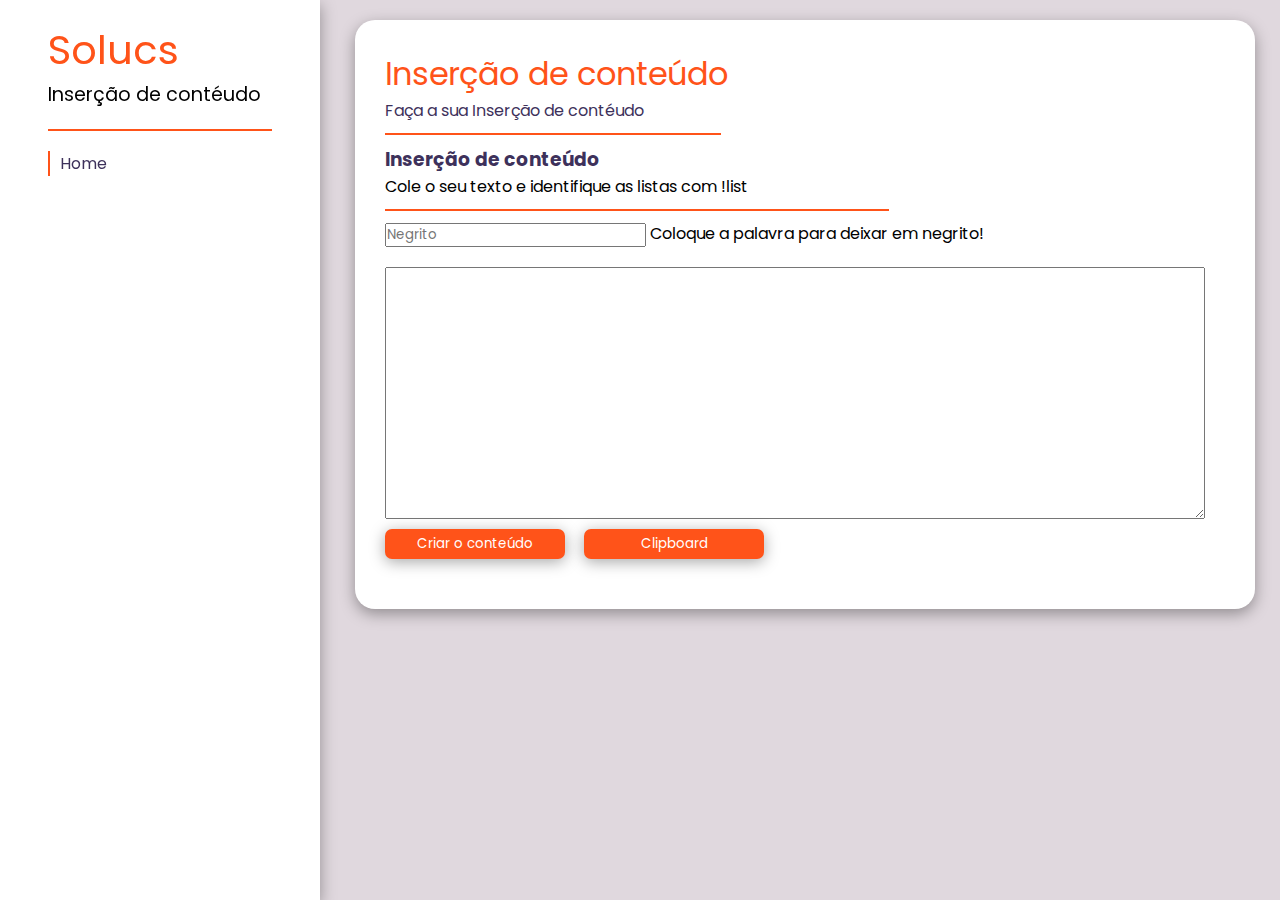
==== index.html @ 5ac5277e "Update index.html" ====
<!DOCTYPE html>
<html lang="pt-br">
<head>
    <meta charset="UTF-8">
    <meta name="viewport" content="width=device-width, initial-scale=1.0">
    <link rel="stylesheet" href="style.css">
    <title>Esteiras</title>
</head>
<body>
    <aside>
        <div>
            <h1>Solucs</h1>
            <p>Inserção de contéudo</p>
            <div class="orange-line"></div>
            <nav>
                <ul>
                    <li><a href="index.php">Home</a></li>
                </ul>
            </nav>
        </div>
    </aside> 

    <main>
        <div style="width: 900px; max-width: none;">
            <div>
                <h1>Inserção de conteúdo</h1>
                <p>Faça a sua Inserção de contéudo</p>
                <div class="orange-line" style="max-width: 40%; margin: 10px 0px;"></div>
                <h3>Inserção de conteúdo</h3>    
            </div>
            <div>
                <form method="post">
                    <label for="texto_da_textarea">Cole o seu texto e identifique as listas com !list</label><br>
                    
                    <div class="orange-line" style="max-width: 60%; margin: 10px 0px;"></div>
                    <input type="text" name="strong" id="strong" placeholder="Negrito">
                    <label for="strong">Coloque a palavra para deixar em negrito!</label>
                    <div style="display: flex; margin-top: 20px;">
                        <textarea id="texto_da_textarea" name="texto_da_textarea" rows="12" required style="width: 100%; margin-right: 20px;"></textarea>
                    </div>
                    <div class="button-container">
                        <button type="button" onclick="criartexto()">Criar o conteúdo</button>
                        <button id="botaoCopiar">Clipboard</button>
                    </div>
                </form>
            </div>
            <div class="margin-top erros-retornos" id="conteudoParaCopiar"></div>
        </div>
    </main>

    <script>
        function criartexto() {
            const texto = document.getElementById('texto_da_textarea').value;
            const linhas = texto.split("\n");
            let html = '';
            let emLista = false;
            let paragrafoAdicionado = false;

            linhas.forEach(linha => {
                linha = linha.trim();
                if (linha === '!list') {
                    if (emLista) {
                        html += '</ul>';
                        emLista = false;
                    } else {
                        html += '<ul>';
                        emLista = true;
                    }
                } else if (emLista) {
                    if (linha.length > 1) {
                        html += '<li>' + linha + '</li>';
                    }
                } else {
                    if (linha.length < 70 && linha.length > 2) {
                        html += '<h2>' + linha + '</h2>';
                    } else if (linha.length > 70) {
                        const h1strong = document.getElementsByName('strong')[0].value;
                        const linhaSubstituida = linha.replace(h1strong, "<strong>" + h1strong + "</strong>");
                        const linhaFinal = linhaSubstituida;

                        html += '<p>' + linhaFinal + '</p>';

                     
                    }
                }
            });


    if (emLista) {
        html += '</ul>';
    }
 
  

    // Adiciona o HTML gerado à div para exibição
    const contentDiv = document.getElementById('conteudoParaCopiar');
    contentDiv.textContent = html
   
};
    </script>

<script>
    document.getElementById('botaoCopiar').addEventListener('click', function() {
// Encontra o elemento que contém o conteúdo a ser copiado
var conteudo = document.getElementById('conteudoParaCopiar').innerText;

// Cria uma área de texto temporária e a utiliza para selecionar o conteúdo
var areaTexto = document.createElement('textarea');
areaTexto.value = conteudo;
document.body.appendChild(areaTexto);
areaTexto.select();
document.execCommand('Copy'); // Executa o comando de cópia

// Remove a área de texto temporária do documento
document.body.removeChild(areaTexto);

// (Opcional) Exibe uma mensagem ou executa uma ação após a cópia
alert('Conteúdo copiado para o clipboard!');
});

</script>
</body>
</html>
---- style.css ----
@import url('https://fonts.googleapis.com/css2?family=Poppins:ital,wght@0,100;0,200;0,300;0,400;0,500;0,600;0,700;0,800;0,900;1,100;1,200;1,300;1,400;1,500;1,600;1,700;1,800;1,900&display=swap');

:root{
    --color-primary: #FF5319;
    --color-secundary: #3D315B;
    --color-green: #A2D729;
    --color-red: #BB0A21;
}

*{
    font-family: "Poppins", sans-serif;
    font-weight: 400;
    font-style: normal;
    margin: 0px;
    padding: 0px;
    box-sizing: border-box;
}
body{
    display: flex;
    background-color: #E0D8DE;
}
aside{
    position: fixed;
    box-shadow: rgba(0, 0, 0, 0.35) 0px 5px 15px;
    display: flex;
    flex-direction: column;
    width: 25%;
    background-color: white;
    height: 100vh;
}
aside div{
    margin: 20px auto;
    width: 70%;
}
aside h1{
    color: var(--color-primary);
    font-size: 2.5rem;
}
.orange-line{
    width: 100%;
    height: 2px;
    background-color: var(--color-primary);
}
aside p{
    font-size: 1.2rem;
}
aside ul{
    list-style: none;
}
aside ul li{
    cursor: pointer;
    margin-top: 15px;
    padding-left: 10px;
    border-left: 2.5px solid var(--color-primary);
    transition: 0.5s;
}
aside ul li:hover{
    transition: 0.5s;
    border-left: 2.5px solid var(--color-secundary);
    font-size: 1.1rem;
}
main{
    margin-left: 330px;
    display: flex;
    align-items: center;
    justify-content: center;
    width: 75%;
}
main > div{
    margin: 20px 0px;
    box-shadow: rgba(0, 0, 0, 0.35) 0px 5px 15px;
    border-radius: 20px;
    padding: 30px;
    background-color: #fff;
    width: 500px;
    max-width: 500px;
    min-height: 500px;
}
main > div div h1{
    color: var(--color-primary);
}
main > div div p{
    max-width: 40%;
    color: var(--color-secundary);
}
main > div div h3{
    color: var(--color-secundary);
    font-weight: 700;
}
.poupup{
    position: relative;
    top: 0;
    margin-right: 0;
}
.margin-top{
    margin-top: 20px;
}
.erros-retornos{
    font-size: 14px;
}
main ul{
    list-style: none;
}
aside ul li a{
    outline: none;
    text-decoration: none;
}
.erros-retornos li{
    margin-top: 5px;
    border-left: 2px solid var(--color-secundary);
    padding: 5px;
}
.erros-retornos .green{
    border-left: 2px solid var(--color-green);
}
.erros-retornos .red{
    border-left: 2px solid var(--color-red);
}
main div button,main div input[type="submit"]{
    margin-top: 10px;
    border: none;
    background-color: transparent;
    color: white;
    cursor: pointer;
    width: 180px;
    margin-right: 15px;
    border-radius: 7px;
    padding: 5px 5px;
    box-shadow: rgba(0, 0, 0, 0.35) 0px 3px 15px;
    background-color: var(--color-primary);
    transition: 0.5s;
}
aside li a{
    color: var(--color-secundary);
}
main div button:hover,main div input[type="submit"]:hover{
    background-color: #FFF;
    transition: 0.5s;
    color: var(--color-primary);
}

input:checked ~ .checkmark {
    background-color: #26F3;
  }
.button-container input{
    margin-top: 20px;
    padding: 5px;
    outline: none;
}
textarea{
    padding: 5px;
    outline: none;
}
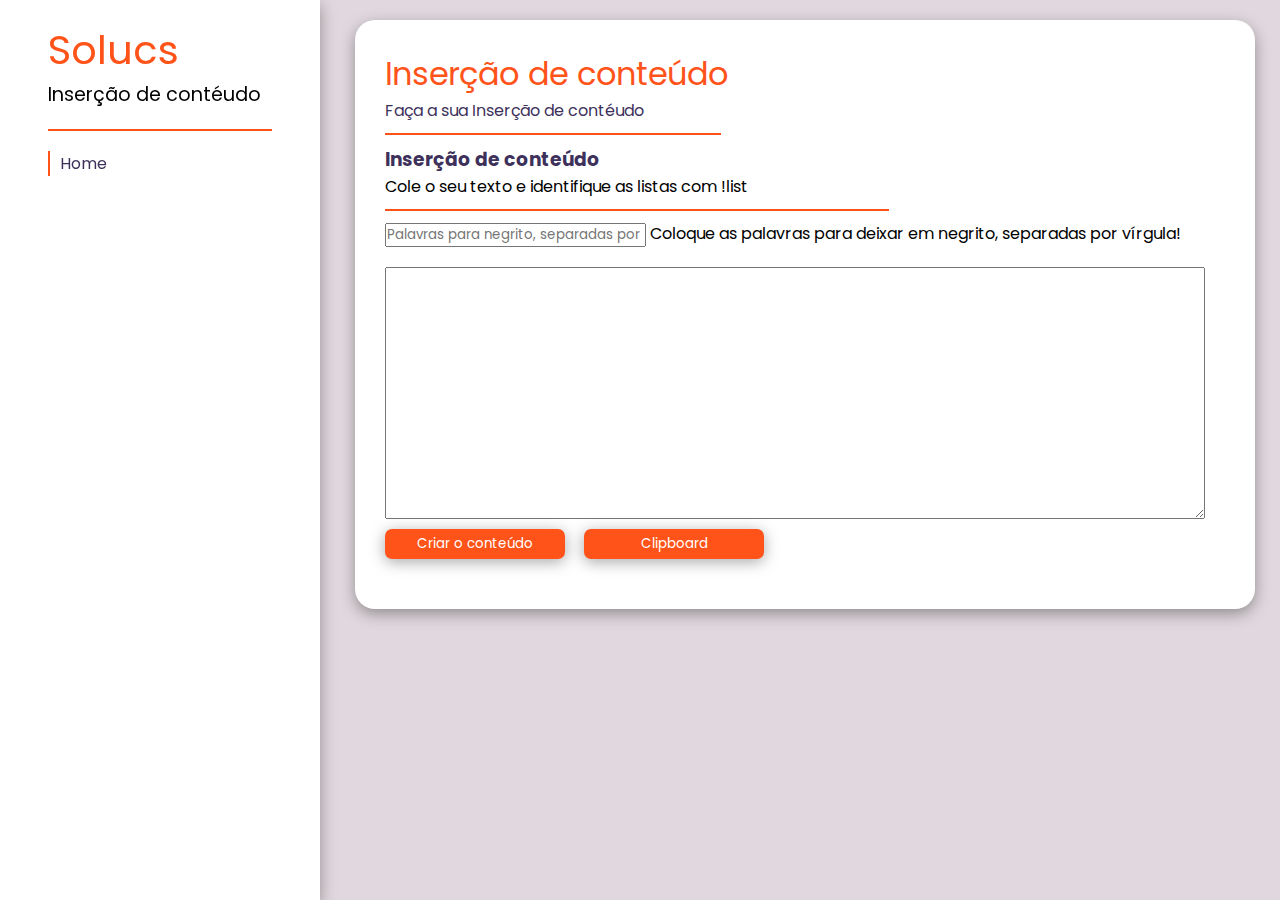
==== commit 86ff97f5: "Update index.html" ====
--- a/index.html
+++ b/index.html
@@ -29,12 +29,11 @@
                 <h3>Inserção de conteúdo</h3>    
             </div>
             <div>
-                <form method="post">
+                <form>
                     <label for="texto_da_textarea">Cole o seu texto e identifique as listas com !list</label><br>
-                    
                     <div class="orange-line" style="max-width: 60%; margin: 10px 0px;"></div>
-                    <input type="text" name="strong" id="strong" placeholder="Negrito">
-                    <label for="strong">Coloque a palavra para deixar em negrito!</label>
+                    <input type="text" name="strong" id="strong" placeholder="Palavras para negrito, separadas por vírgula">
+                    <label for="strong">Coloque as palavras para deixar em negrito, separadas por vírgula!</label>
                     <div style="display: flex; margin-top: 20px;">
                         <textarea id="texto_da_textarea" name="texto_da_textarea" rows="12" required style="width: 100%; margin-right: 20px;"></textarea>
                     </div>
@@ -54,8 +53,8 @@
             const linhas = texto.split("\n");
             let html = '';
             let emLista = false;
-            let paragrafoAdicionado = false;
-
+            const palavrasNegrito = document.getElementById('strong').value.split(',').map(palavra => palavra.trim());
+            
             linhas.forEach(linha => {
                 linha = linha.trim();
                 if (linha === '!list') {
@@ -74,50 +73,34 @@
                     if (linha.length < 70 && linha.length > 2) {
                         html += '<h2>' + linha + '</h2>';
                     } else if (linha.length > 70) {
-                        const h1strong = document.getElementsByName('strong')[0].value;
-                        const linhaSubstituida = linha.replace(h1strong, "<strong>" + h1strong + "</strong>");
-                        const linhaFinal = linhaSubstituida;
-
-                        html += '<p>' + linhaFinal + '</p>';
-
-                     
+                        let linhaModificada = linha;
+                        palavrasNegrito.forEach(palavra => {
+                            linhaModificada = linhaModificada.replace(new RegExp(palavra, 'g'), `<strong>${palavra}</strong>`);
+                        });
+                        html += '<p>' + linhaModificada + '</p>';
                     }
                 }
             });
 
-
-    if (emLista) {
-        html += '</ul>';
-    }
- 
-  
-
-    // Adiciona o HTML gerado à div para exibição
-    const contentDiv = document.getElementById('conteudoParaCopiar');
-    contentDiv.textContent = html
-   
-};
+            if (emLista) {
+                html += '</ul>';
+            }
+            const contentDiv = document.getElementById('conteudoParaCopiar');
+            contentDiv.textContent = html; // Alterado para innerHTML para renderizar o HTML
+        }
     </script>
 
-<script>
-    document.getElementById('botaoCopiar').addEventListener('click', function() {
-// Encontra o elemento que contém o conteúdo a ser copiado
-var conteudo = document.getElementById('conteudoParaCopiar').innerText;
-
-// Cria uma área de texto temporária e a utiliza para selecionar o conteúdo
-var areaTexto = document.createElement('textarea');
-areaTexto.value = conteudo;
-document.body.appendChild(areaTexto);
-areaTexto.select();
-document.execCommand('Copy'); // Executa o comando de cópia
-
-// Remove a área de texto temporária do documento
-document.body.removeChild(areaTexto);
-
-// (Opcional) Exibe uma mensagem ou executa uma ação após a cópia
-alert('Conteúdo copiado para o clipboard!');
-});
-
-</script>
+    <script>
+        document.getElementById('botaoCopiar').addEventListener('click', function() {
+            var conteudo = document.getElementById('conteudoParaCopiar').innerText;
+            var areaTexto = document.createElement('textarea');
+            areaTexto.value = conteudo;
+            document.body.appendChild(areaTexto);
+            areaTexto.select();
+            document.execCommand('Copy');
+            document.body.removeChild(areaTexto);
+            alert('Conteúdo copiado para o clipboard!');
+        });
+    </script>
 </body>
 </html>
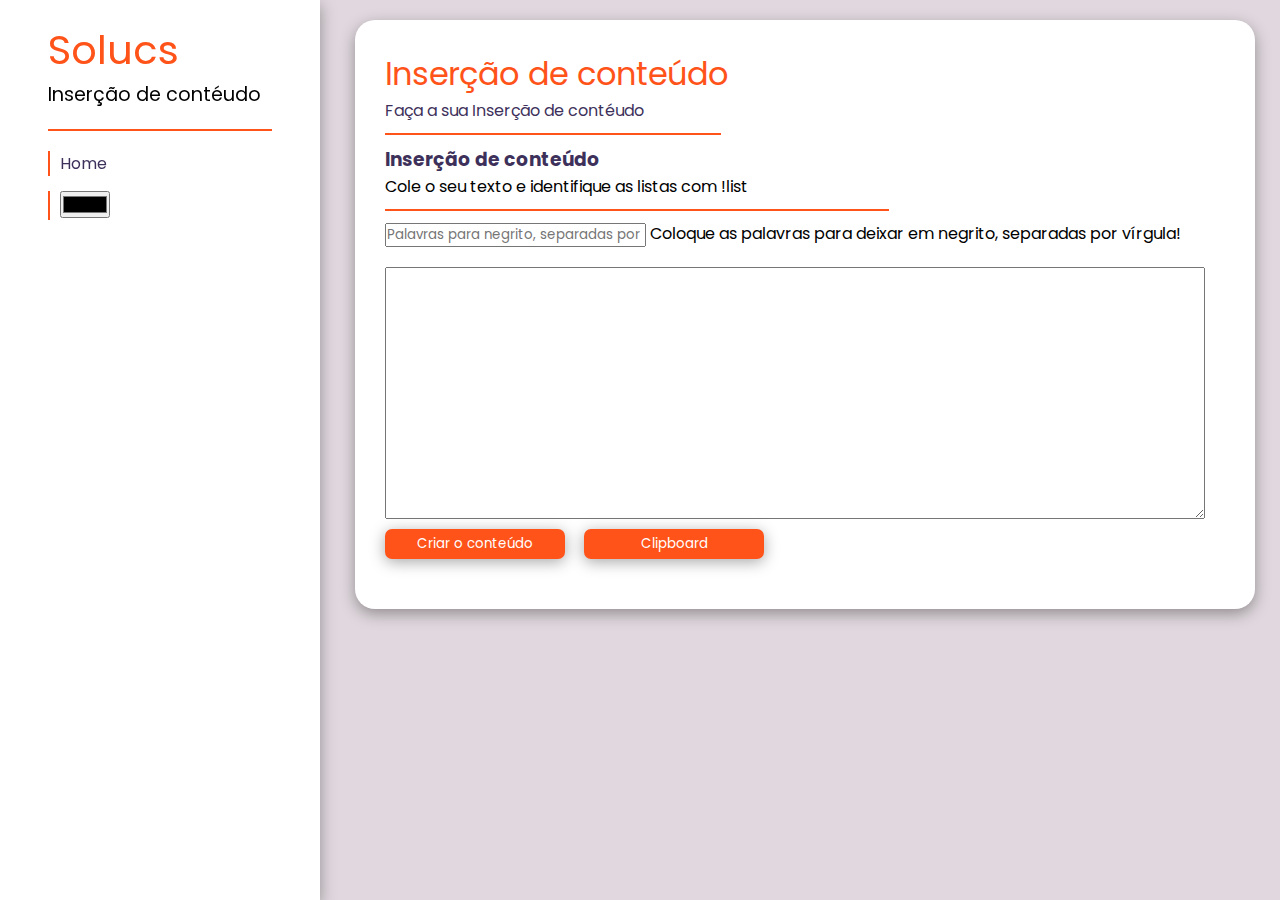
==== commit a14c6da8: "Update index.html" ====
--- a/index.html
+++ b/index.html
@@ -5,6 +5,14 @@
     <meta name="viewport" content="width=device-width, initial-scale=1.0">
     <link rel="stylesheet" href="style.css">
     <title>Esteiras</title>
+    <style>
+        :root{
+    --color-primary: #FF5319;
+    --color-secundary: #3D315B;
+    --color-green: #A2D729;
+    --color-red: #BB0A21;
+}
+    </style>
 </head>
 <body>
     <aside>
@@ -15,6 +23,7 @@
             <nav>
                 <ul>
                     <li><a href="index.php">Home</a></li>
+                    <li><input type="color" id="colorPicker"></li>
                 </ul>
             </nav>
         </div>
@@ -102,5 +111,17 @@
             alert('Conteúdo copiado para o clipboard!');
         });
     </script>
+
+    <script>
+        // Seleciona o input color
+const colorPicker = document.getElementById('colorPicker');
+
+// Adiciona um ouvinte de eventos para quando o valor do input muda
+colorPicker.addEventListener('input', function() {
+    // Atualiza a variável CSS --color-primary com o valor selecionado
+    document.documentElement.style.setProperty('--color-primary', colorPicker.value);
+});
+
+    </script>
 </body>
 </html>
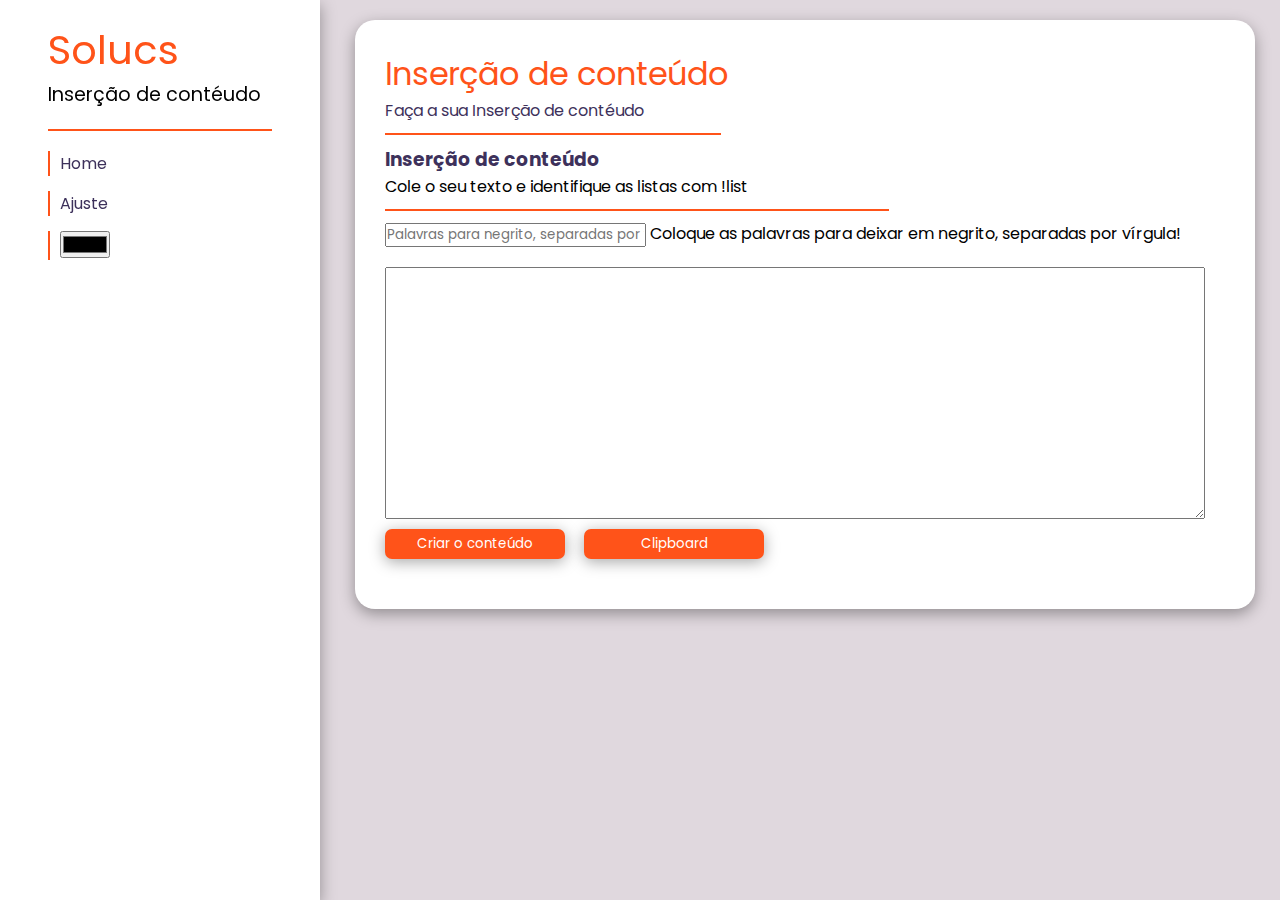
==== commit 944d0c88: "Update index.html" ====
--- a/index.html
+++ b/index.html
@@ -22,7 +22,8 @@
             <div class="orange-line"></div>
             <nav>
                 <ul>
-                    <li><a href="index.php">Home</a></li>
+                    <li><a href="index.html">Home</a></li>
+                    <li><a href="ajuste.html">Ajuste</a></li>
                     <li><input type="color" id="colorPicker"></li>
                 </ul>
             </nav>
@@ -108,18 +109,41 @@
             areaTexto.select();
             document.execCommand('Copy');
             document.body.removeChild(areaTexto);
-            alert('Conteúdo copiado para o clipboard!');
+ 
         });
     </script>
 
     <script>
         // Seleciona o input color
+// const colorPicker = document.getElementById('colorPicker');
+
+// // Adiciona um ouvinte de eventos para quando o valor do input muda
+// colorPicker.addEventListener('input', function() {
+//     // Atualiza a variável CSS --color-primary com o valor selecionado
+//     document.documentElement.style.setProperty('--color-primary', colorPicker.value);
+// });
+
+        
 const colorPicker = document.getElementById('colorPicker');
+
+// Função para atualizar a cor
+function updateColor(color) {
+    document.documentElement.style.setProperty('--color-primary', color);
+    localStorage.setItem('selectedColor', color); // Salva a cor no localStorage
+}
 
 // Adiciona um ouvinte de eventos para quando o valor do input muda
 colorPicker.addEventListener('input', function() {
-    // Atualiza a variável CSS --color-primary com o valor selecionado
-    document.documentElement.style.setProperty('--color-primary', colorPicker.value);
+    updateColor(colorPicker.value);
+});
+
+// Verifica se já existe uma cor salva no localStorage ao carregar a página
+document.addEventListener('DOMContentLoaded', () => {
+    const savedColor = localStorage.getItem('selectedColor');
+    if (savedColor) {
+        colorPicker.value = savedColor; // Define o valor do input para a cor salva
+        updateColor(savedColor); // Atualiza a cor da página com a cor salva
+    }
 });
 
     </script>
